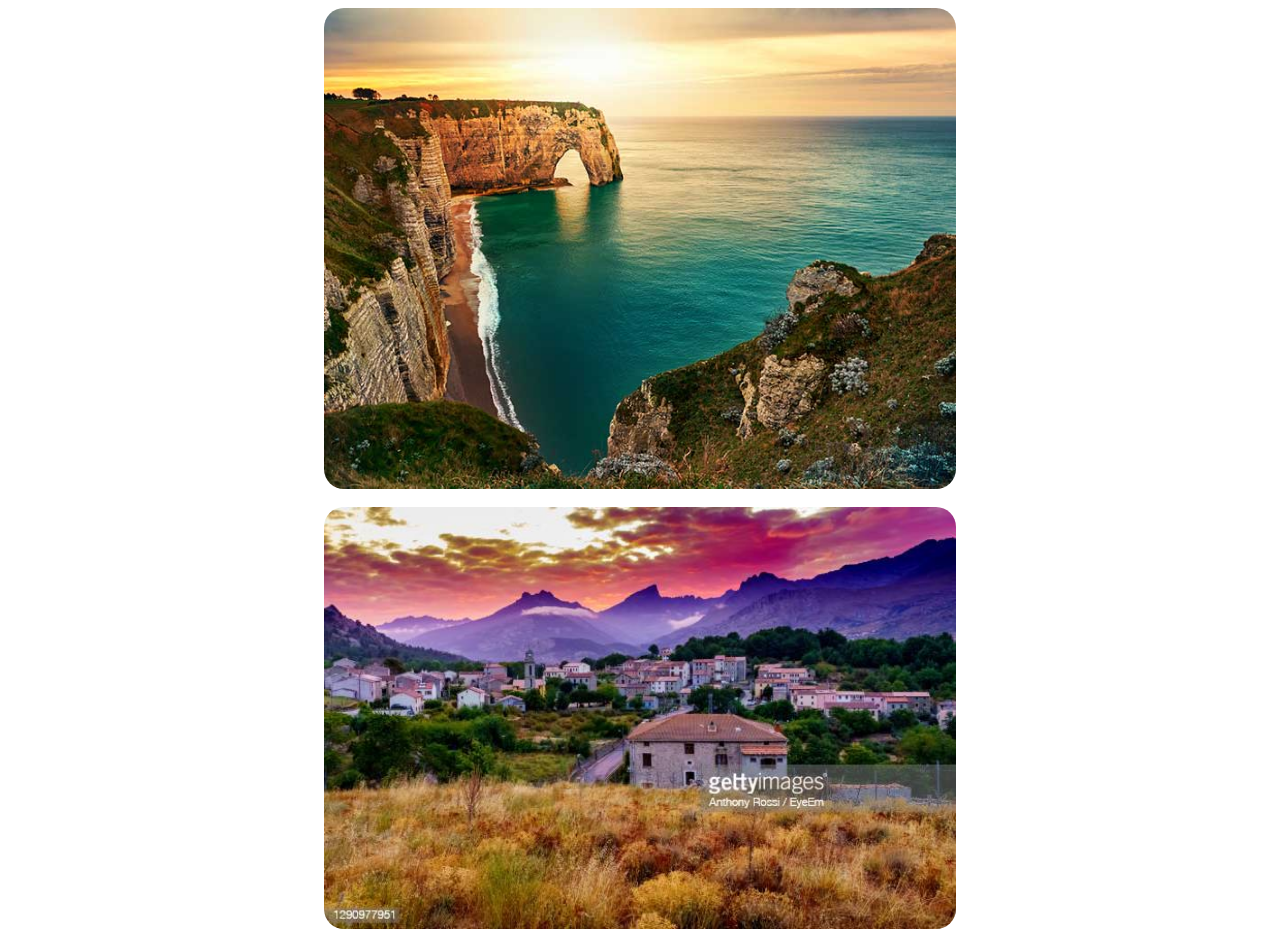
==== web/index.html @ f346e6eb "departager le template" ====
<!DOCTYPE html> 
<html lang='en' dir='ltr'> 
	<head> <meta charset='utf-8'> 
		<title>Generate blog</title> 
		<link rel='stylesheet' href='css/style.css'> 
	</head> 
	<body>
		<img class="image" src="images/1.jpg">
		<br>
		<img class="image" src="images/2.jpg">

	</body>
</html>
---- web/css/style.css ----
.image {
	width: 50%;
	display: block;
	margin-left: auto;
	margin-right: auto;
	border-radius: 20px;
}
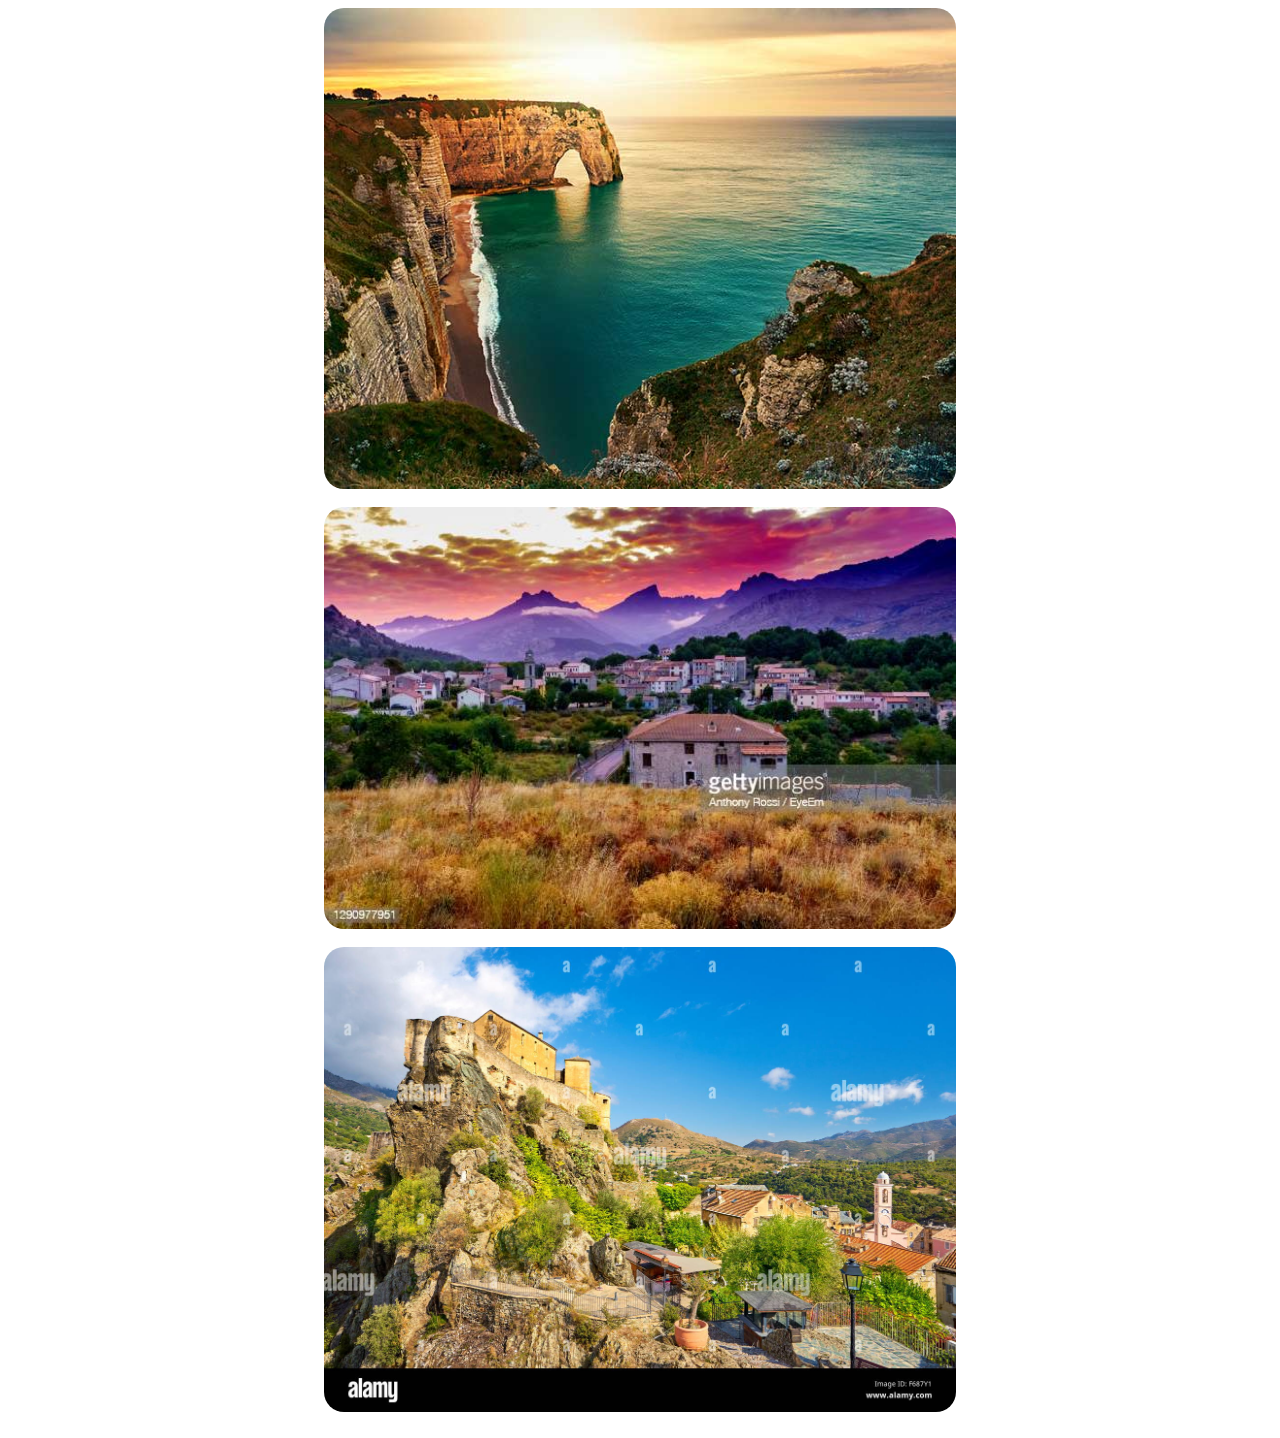
==== commit 39bfe52d: "changing auto launch to default browser" ====
--- a/web/index.html
+++ b/web/index.html
@@ -1,13 +1,3 @@
-<!DOCTYPE html> 
-<html lang='en' dir='ltr'> 
-	<head> <meta charset='utf-8'> 
-		<title>Generate blog</title> 
-		<link rel='stylesheet' href='css/style.css'> 
-	</head> 
-	<body>
-		<img class="image" src="images/1.jpg">
-		<br>
-		<img class="image" src="images/2.jpg">
-
-	</body>
-</html>
+<!DOCTYPE html> <html lang='en' dir='ltr'> <head> <meta charset='utf-8'> <title>Generate blog</title> <link rel='stylesheet' href='css/style.css'> </head> <body>
+<img class='image' src='./images/1.jpg' alt=''/> <br> <img class='image' src='./images/2.jpg' alt=''/> <br> <img class='image' src='./images/3.jpg' alt=''/> <br>
+</body> </html>
--- a/web/css/style.css
+++ b/web/css/style.css
@@ -1,7 +1 @@
-.image {
-	width: 50%;
-	display: block;
-	margin-left: auto;
-	margin-right: auto;
-	border-radius: 20px;
-}+.image { width: 50%; display: block; margin-left: auto; margin-right: auto; border-radius: 20px; }
